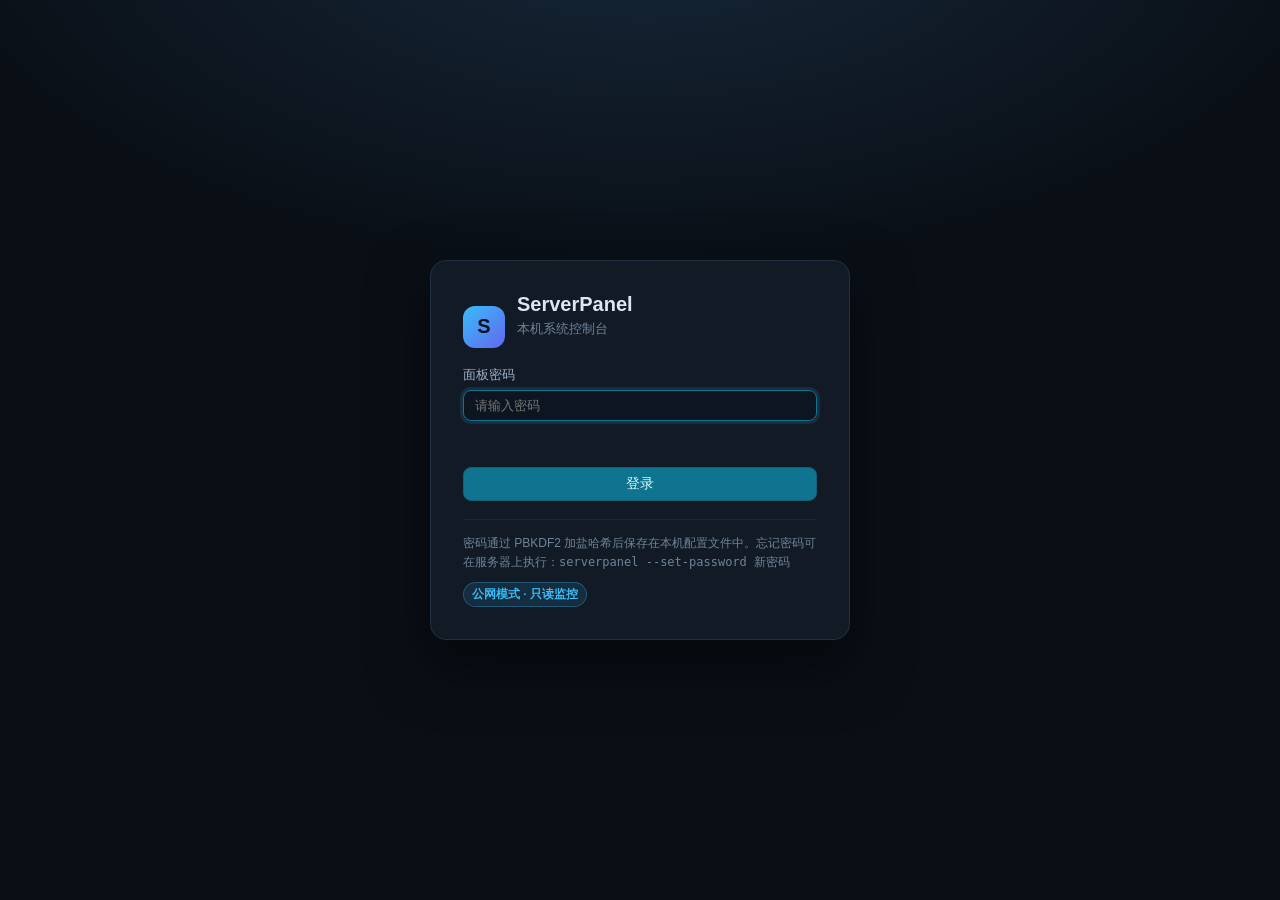
==== static/index.html @ 3f1722f3 "初始提交：Ubuntu 本地部署的服务器面板（公网 / 内网双模式） - 公网模式只读监控，内网模式经服务器端命令激活后解锁全部控制能力 - 网页终端（PTY + WebSocket）、文件管理、进程" ====
<!DOCTYPE html>
<html lang="zh-CN">
<head>
<meta charset="utf-8">
<meta name="viewport" content="width=device-width, initial-scale=1, viewport-fit=cover">
<meta name="color-scheme" content="dark">
<title>ServerPanel · 系统控制台</title>
<link rel="icon" href="/static/favicon.svg" type="image/svg+xml">
<link rel="stylesheet" href="/static/vendor/xterm.css">
<link rel="stylesheet" href="/static/style.css">
</head>
<body>

<!-- 登录 / 首次设置密码 -->
<div id="login-screen" class="login-screen hidden">
  <div class="login-card">
    <div class="login-logo">
      <div class="mark">S</div>
      <div>
        <h1>ServerPanel</h1>
        <div class="sub" id="login-host">本机系统控制台</div>
      </div>
    </div>
    <form id="login-form">
      <label class="field">
        <span id="login-label">面板密码</span>
        <input class="input" type="password" id="login-password" autocomplete="current-password"
               placeholder="请输入密码" required>
      </label>
      <label class="field hidden" id="confirm-field">
        <span>确认密码</span>
        <input class="input" type="password" id="login-confirm" autocomplete="new-password"
               placeholder="请再次输入密码">
      </label>
      <div class="login-error" id="login-error"></div>
      <button class="btn primary" type="submit" id="login-submit">登录</button>
    </form>
    <div class="login-hint" id="login-hint">
      密码通过 PBKDF2 加盐哈希后保存在本机配置文件中，
      登录后可获得该主机的完整控制权限。
    </div>
  </div>
</div>

<!-- 主界面 -->
<div class="app hidden" id="app">
  <aside class="sidebar">
    <div class="brand">
      <div class="mark">S</div>
      <div>
        <div class="name">ServerPanel</div>
        <div class="host" id="brand-host">-</div>
      </div>
    </div>
    <nav class="nav" id="nav"></nav>
    <div class="sidebar-footer">
      <div><span class="live-dot"></span><span id="footer-mode">已连接</span></div>
      <div style="margin-top:6px" id="footer-uptime">-</div>
    </div>
  </aside>

  <main class="main">
    <header class="topbar">
      <h1 id="page-title">概览</h1>
      <button class="badge mode-badge" id="mode-badge" title="点击查看模式说明">公网模式</button>
      <div class="row" id="topbar-stats"></div>
      <div class="spacer"></div>
      <button class="btn sm ghost" id="btn-refresh" title="立即刷新当前页面">刷新</button>
      <button class="btn sm ghost" id="btn-logout">退出登录</button>
    </header>
    <div class="tabbar" id="tabbar"></div>
    <div class="mode-banner" id="mode-banner"></div>
    <section class="view" id="view"></section>
  </main>
</div>

<div id="modal-root"></div>
<div id="toast-wrap"></div>

<script src="/static/vendor/xterm.js"></script>
<script src="/static/vendor/addon-fit.js"></script>
<script src="/static/app.js"></script>
</body>
</html>
---- static/vendor/xterm.css ----
/**
 * Copyright (c) 2014 The xterm.js authors. All rights reserved.
 * Copyright (c) 2012-2013, Christopher Jeffrey (MIT License)
 * https://github.com/chjj/term.js
 * @license MIT
 *
 * Permission is hereby granted, free of charge, to any person obtaining a copy
 * of this software and associated documentation files (the "Software"), to deal
 * in the Software without restriction, including without limitation the rights
 * to use, copy, modify, merge, publish, distribute, sublicense, and/or sell
 * copies of the Software, and to permit persons to whom the Software is
 * furnished to do so, subject to the following conditions:
 *
 * The above copyright notice and this permission notice shall be included in
 * all copies or substantial portions of the Software.
 *
 * THE SOFTWARE IS PROVIDED "AS IS", WITHOUT WARRANTY OF ANY KIND, EXPRESS OR
 * IMPLIED, INCLUDING BUT NOT LIMITED TO THE WARRANTIES OF MERCHANTABILITY,
 * FITNESS FOR A PARTICULAR PURPOSE AND NONINFRINGEMENT. IN NO EVENT SHALL THE
 * AUTHORS OR COPYRIGHT HOLDERS BE LIABLE FOR ANY CLAIM, DAMAGES OR OTHER
 * LIABILITY, WHETHER IN AN ACTION OF CONTRACT, TORT OR OTHERWISE, ARISING FROM,
 * OUT OF OR IN CONNECTION WITH THE SOFTWARE OR THE USE OR OTHER DEALINGS IN
 * THE SOFTWARE.
 *
 * Originally forked from (with the author's permission):
 *   Fabrice Bellard's javascript vt100 for jslinux:
 *   http://bellard.org/jslinux/
 *   Copyright (c) 2011 Fabrice Bellard
 *   The original design remains. The terminal itself
 *   has been extended to include xterm CSI codes, among
 *   other features.
 */

/**
 *  Default styles for xterm.js
 */

.xterm {
    cursor: text;
    position: relative;
    user-select: none;
    -ms-user-select: none;
    -webkit-user-select: none;
}

.xterm.focus,
.xterm:focus {
    outline: none;
}

.xterm .xterm-helpers {
    position: absolute;
    top: 0;
    /**
     * The z-index of the helpers must be higher than the canvases in order for
     * IMEs to appear on top.
     */
    z-index: 5;
}

.xterm .xterm-helper-textarea {
    padding: 0;
    border: 0;
    margin: 0;
    /* Move textarea out of the screen to the far left, so that the cursor is not visible */
    position: absolute;
    opacity: 0;
    left: -9999em;
    top: 0;
    width: 0;
    height: 0;
    z-index: -5;
    /** Prevent wrapping so the IME appears against the textarea at the correct position */
    white-space: nowrap;
    overflow: hidden;
    resize: none;
}

.xterm .composition-view {
    /* TODO: Composition position got messed up somewhere */
    background: #000;
    color: #FFF;
    display: none;
    position: absolute;
    white-space: nowrap;
    z-index: 1;
}

.xterm .composition-view.active {
    display: block;
}

.xterm .xterm-viewport {
    /* On OS X this is required in order for the scroll bar to appear fully opaque */
    background-color: #000;
    overflow-y: scroll;
    cursor: default;
    position: absolute;
    right: 0;
    left: 0;
    top: 0;
    bottom: 0;
}

.xterm .xterm-screen {
    position: relative;
}

.xterm .xterm-screen canvas {
    position: absolute;
    left: 0;
    top: 0;
}

.xterm .xterm-scroll-area {
    visibility: hidden;
}

.xterm-char-measure-element {
    display: inline-block;
    visibility: hidden;
    position: absolute;
    top: 0;
    left: -9999em;
    line-height: normal;
}

.xterm.enable-mouse-events {
    /* When mouse events are enabled (eg. tmux), revert to the standard pointer cursor */
    cursor: default;
}

.xterm.xterm-cursor-pointer,
.xterm .xterm-cursor-pointer {
    cursor: pointer;
}

.xterm.column-select.focus {
    /* Column selection mode */
    cursor: crosshair;
}

.xterm .xterm-accessibility:not(.debug),
.xterm .xterm-message {
    position: absolute;
    left: 0;
    top: 0;
    bottom: 0;
    right: 0;
    z-index: 10;
    color: transparent;
    pointer-events: none;
}

.xterm .xterm-accessibility-tree:not(.debug) *::selection {
  color: transparent;
}

.xterm .xterm-accessibility-tree {
  user-select: text;
  white-space: pre;
}

.xterm .live-region {
    position: absolute;
    left: -9999px;
    width: 1px;
    height: 1px;
    overflow: hidden;
}

.xterm-dim {
    /* Dim should not apply to background, so the opacity of the foreground color is applied
     * explicitly in the generated class and reset to 1 here */
    opacity: 1 !important;
}

.xterm-underline-1 { text-decoration: underline; }
.xterm-underline-2 { text-decoration: double underline; }
.xterm-underline-3 { text-decoration: wavy underline; }
.xterm-underline-4 { text-decoration: dotted underline; }
.xterm-underline-5 { text-decoration: dashed underline; }

.xterm-overline {
    text-decoration: overline;
}

.xterm-overline.xterm-underline-1 { text-decoration: overline underline; }
.xterm-overline.xterm-underline-2 { text-decoration: overline double underline; }
.xterm-overline.xterm-underline-3 { text-decoration: overline wavy underline; }
.xterm-overline.xterm-underline-4 { text-decoration: overline dotted underline; }
.xterm-overline.xterm-underline-5 { text-decoration: overline dashed underline; }

.xterm-strikethrough {
    text-decoration: line-through;
}

.xterm-screen .xterm-decoration-container .xterm-decoration {
	z-index: 6;
	position: absolute;
}

.xterm-screen .xterm-decoration-container .xterm-decoration.xterm-decoration-top-layer {
	z-index: 7;
}

.xterm-decoration-overview-ruler {
    z-index: 8;
    position: absolute;
    top: 0;
    right: 0;
    pointer-events: none;
}

.xterm-decoration-top {
    z-index: 2;
    position: relative;
}
---- static/style.css ----
:root {
  --bg: #0a0f16;
  --panel: #111a25;
  --panel-2: #16212e;
  --panel-3: #1c2938;
  --border: #22303f;
  --border-soft: #1a2634;
  --text: #dce7f3;
  --text-dim: #9db0c5;
  --muted: #6f8499;
  --accent: #38bdf8;
  --accent-dim: #0e7490;
  --ok: #34d399;
  --warn: #fbbf24;
  --danger: #f87171;
  --purple: #a78bfa;
  --radius: 10px;
  --mono: ui-monospace, "SFMono-Regular", "JetBrains Mono", Menlo, Consolas, monospace;
  --sans: -apple-system, BlinkMacSystemFont, "Segoe UI", "Noto Sans CJK SC",
    "Microsoft YaHei", Roboto, sans-serif;
}

* { box-sizing: border-box; }

html, body {
  margin: 0;
  height: 100%;
  background: var(--bg);
  color: var(--text);
  font-family: var(--sans);
  font-size: 14px;
  -webkit-font-smoothing: antialiased;
}

button, input, select, textarea { font-family: inherit; font-size: inherit; color: inherit; }
.hidden { display: none !important; }
a { color: var(--accent); }

::-webkit-scrollbar { width: 10px; height: 10px; }
::-webkit-scrollbar-track { background: transparent; }
::-webkit-scrollbar-thumb { background: #26374a; border-radius: 6px; border: 2px solid var(--bg); }
::-webkit-scrollbar-thumb:hover { background: #33485e; }

/* ---------- 通用控件 ---------- */
.btn {
  background: var(--panel-3);
  border: 1px solid var(--border);
  color: var(--text);
  padding: 7px 13px;
  border-radius: 8px;
  cursor: pointer;
  transition: background .15s, border-color .15s, opacity .15s;
  white-space: nowrap;
}
.btn:hover:not(:disabled) { background: #24374a; border-color: #2f4459; }
.btn:disabled { opacity: .45; cursor: not-allowed; }
.btn.primary { background: var(--accent-dim); border-color: #155e75; color: #e0f7ff; }
.btn.primary:hover:not(:disabled) { background: #0891b2; }
.btn.danger { background: #7f1d1d; border-color: #991b1b; color: #fee2e2; }
.btn.danger:hover:not(:disabled) { background: #991b1b; }
.btn.ok { background: #065f46; border-color: #047857; color: #d1fae5; }
.btn.ok:hover:not(:disabled) { background: #047857; }
.btn.ghost { background: transparent; }
.btn.ghost:hover:not(:disabled) { background: var(--panel-3); }
.btn.sm { padding: 4px 9px; font-size: 12px; border-radius: 6px; }
.btn.icon { padding: 5px 8px; font-family: var(--mono); }

.input, select.input, textarea.input {
  background: #0d1520;
  border: 1px solid var(--border);
  border-radius: 8px;
  padding: 7px 11px;
  color: var(--text);
  outline: none;
  transition: border-color .15s, box-shadow .15s;
  max-width: 100%;
}
.input:focus { border-color: var(--accent-dim); box-shadow: 0 0 0 3px rgba(56, 189, 248, .12); }
textarea.input { font-family: var(--mono); line-height: 1.55; resize: vertical; }
label.field { display: flex; flex-direction: column; gap: 6px; font-size: 13px; color: var(--text-dim); }

.badge {
  display: inline-block; padding: 2px 8px; border-radius: 20px;
  font-size: 11.5px; background: var(--panel-3); color: var(--text-dim);
  border: 1px solid var(--border-soft); white-space: nowrap;
}
.badge.ok { background: rgba(52, 211, 153, .12); color: var(--ok); border-color: rgba(52, 211, 153, .3); }
.badge.warn { background: rgba(251, 191, 36, .12); color: var(--warn); border-color: rgba(251, 191, 36, .3); }
.badge.danger { background: rgba(248, 113, 113, .12); color: var(--danger); border-color: rgba(248, 113, 113, .3); }
.badge.info { background: rgba(56, 189, 248, .12); color: var(--accent); border-color: rgba(56, 189, 248, .3); }

.mono { font-family: var(--mono); }
.dim { color: var(--muted); }
.spacer { flex: 1; }
.row { display: flex; gap: 10px; align-items: center; flex-wrap: wrap; }

/* ---------- 登录 ---------- */
.login-screen {
  position: fixed; inset: 0; z-index: 100;
  display: flex; align-items: center; justify-content: center;
  background: radial-gradient(1200px 600px at 50% -10%, #16283a 0%, var(--bg) 60%);
  padding: 20px;
}
.login-card {
  width: min(420px, 100%);
  background: var(--panel);
  border: 1px solid var(--border);
  border-radius: 16px;
  padding: 32px;
  box-shadow: 0 24px 60px rgba(0, 0, 0, .5);
}
.login-logo { display: flex; align-items: center; gap: 12px; margin-bottom: 6px; }
.login-logo .mark {
  width: 42px; height: 42px; border-radius: 12px; display: grid; place-items: center;
  background: linear-gradient(135deg, var(--accent), #6366f1); color: #04121b;
  font-weight: 800; font-size: 20px;
}
.login-card h1 { font-size: 20px; margin: 0; }
.login-card .sub { color: var(--muted); font-size: 13px; margin: 4px 0 22px; }
.login-card form { display: flex; flex-direction: column; gap: 14px; }
.login-error {
  color: var(--danger); font-size: 13px; min-height: 18px;
}
.login-hint { color: var(--muted); font-size: 12px; line-height: 1.6; margin-top: 18px;
  border-top: 1px solid var(--border-soft); padding-top: 14px; }

/* ---------- 主框架 ---------- */
.app { display: flex; height: 100vh; overflow: hidden; }

.sidebar {
  width: 216px; flex: 0 0 216px;
  background: var(--panel);
  border-right: 1px solid var(--border);
  display: flex; flex-direction: column;
  overflow-y: auto;
}
.brand { display: flex; align-items: center; gap: 10px; padding: 16px 16px 14px; }
.brand .mark {
  width: 32px; height: 32px; border-radius: 9px; display: grid; place-items: center;
  background: linear-gradient(135deg, var(--accent), #6366f1); color: #04121b;
  font-weight: 800; font-size: 15px; flex: 0 0 32px;
}
.brand .name { font-weight: 650; letter-spacing: .2px; }
.brand .host { font-size: 11px; color: var(--muted); font-family: var(--mono); }

.nav { padding: 6px 8px; display: flex; flex-direction: column; gap: 2px; }
.nav-item {
  display: flex; align-items: center; gap: 10px;
  padding: 9px 11px; border-radius: 8px; cursor: pointer;
  color: var(--text-dim); border: none; background: transparent; text-align: left;
  transition: background .12s, color .12s;
}
.nav-item:hover { background: var(--panel-2); color: var(--text); }
.nav-item.active { background: var(--panel-3); color: var(--text); box-shadow: inset 2px 0 0 var(--accent); }
.nav-item .ico { width: 17px; text-align: center; opacity: .9; }
.nav-item .tag { margin-left: auto; font-size: 10px; color: var(--muted); }

.sidebar-footer { margin-top: auto; padding: 12px; border-top: 1px solid var(--border-soft); font-size: 11px; color: var(--muted); }
.live-dot { width: 7px; height: 7px; border-radius: 50%; background: var(--ok); display: inline-block; margin-right: 6px; animation: pulse 2s infinite; }
@keyframes pulse { 0%, 100% { opacity: 1; } 50% { opacity: .25; } }

.main { flex: 1; display: flex; flex-direction: column; min-width: 0; }
.topbar {
  display: flex; align-items: center; gap: 14px;
  padding: 12px 20px; border-bottom: 1px solid var(--border);
  background: rgba(17, 26, 37, .85); backdrop-filter: blur(8px);
  position: sticky; top: 0; z-index: 20;
}
.topbar h1 { font-size: 16px; margin: 0; font-weight: 620; }
.topbar .stat { font-size: 12px; color: var(--text-dim); font-family: var(--mono); }
.view { flex: 1; overflow-y: auto; padding: 20px; }
.view.terminal-view { padding: 0; display: flex; flex-direction: column; overflow: hidden; }

/* ---------- 运行模式 ---------- */
.mode-badge { cursor: pointer; font-weight: 600; font-family: inherit; }
.mode-badge.public { background: rgba(56, 189, 248, .12); color: var(--accent); border-color: rgba(56, 189, 248, .3); }
.mode-badge.internal { background: rgba(251, 191, 36, .14); color: var(--warn); border-color: rgba(251, 191, 36, .42); }
.mode-banner {
  display: flex; align-items: center; gap: 10px; flex: 0 0 auto;
  padding: 9px 20px; font-size: 12.5px; line-height: 1.6;
  border-bottom: 1px solid var(--border);
}
.mode-banner.public { background: rgba(56, 189, 248, .07); color: var(--text-dim); box-shadow: inset 3px 0 0 var(--accent); }
.mode-banner.internal { background: rgba(251, 191, 36, .09); color: #f4d78d; box-shadow: inset 3px 0 0 var(--warn); }
.mode-banner .mb-icon { font-size: 15px; }

/* ---------- 多标签 ---------- */
.tabbar {
  display: flex; gap: 4px; align-items: flex-end; flex: 0 0 auto;
  padding: 7px 14px 0; overflow-x: auto;
  background: var(--panel); border-bottom: 1px solid var(--border);
}
.tabbar:empty { display: none; }
.tabbar::-webkit-scrollbar { height: 6px; }
.tab {
  display: flex; align-items: center; gap: 7px; white-space: nowrap; cursor: pointer;
  padding: 7px 9px 7px 11px; font-size: 12.5px; border-radius: 8px 8px 0 0;
  background: var(--panel-2); border: 1px solid var(--border); border-bottom: none;
  color: var(--text-dim); transition: background .12s, color .12s;
}
.tab:hover { background: var(--panel-3); color: var(--text); }
.tab.active { background: var(--bg); color: var(--text); box-shadow: inset 0 2px 0 var(--accent); }
.tab .tab-ico { opacity: .85; }
.tab .tab-label { max-width: 130px; overflow: hidden; text-overflow: ellipsis; }
.tab .tab-close {
  width: 16px; height: 16px; border-radius: 4px; display: grid; place-items: center;
  font-size: 14px; line-height: 1; color: var(--muted);
}
.tab .tab-close:hover { background: rgba(248, 113, 113, .2); color: var(--danger); }

/* ---------- 卡片与网格 ---------- */
.grid { display: grid; gap: 14px; }
.grid.c2 { grid-template-columns: repeat(auto-fit, minmax(320px, 1fr)); }
.grid.c3 { grid-template-columns: repeat(auto-fit, minmax(240px, 1fr)); }
.grid.c4 { grid-template-columns: repeat(auto-fit, minmax(196px, 1fr)); }

.card {
  background: var(--panel);
  border: 1px solid var(--border);
  border-radius: var(--radius);
  padding: 16px;
}
.card > h2 {
  font-size: 13px; margin: 0 0 14px; font-weight: 620;
  color: var(--text-dim); text-transform: uppercase; letter-spacing: .6px;
  display: flex; align-items: center; gap: 8px;
}
.card > h2 .spacer { flex: 1; }
.card.flush { padding: 0; overflow: hidden; }

.metric-value { font-size: 27px; font-weight: 620; font-family: var(--mono); letter-spacing: -.5px; }
.metric-label { font-size: 12px; color: var(--muted); margin-bottom: 6px; }
.metric-sub { font-size: 11.5px; color: var(--text-dim); font-family: var(--mono); margin-top: 6px; }

.bar { height: 6px; border-radius: 4px; background: var(--panel-3); overflow: hidden; margin-top: 10px; }
.bar > span { display: block; height: 100%; background: var(--accent); transition: width .5s; }
.bar.ok > span { background: var(--ok); }
.bar.warn > span { background: var(--warn); }
.bar.danger > span { background: var(--danger); }

.kv { display: grid; grid-template-columns: 132px 1fr; gap: 8px 14px; font-size: 13px; }
.kv dt { color: var(--muted); }
.kv dd { margin: 0; font-family: var(--mono); word-break: break-all; }

/* ---------- 表格 ---------- */
.table-wrap { overflow-x: auto; }
table.data { width: 100%; border-collapse: collapse; font-size: 13px; }
table.data th {
  text-align: left; padding: 9px 12px; color: var(--muted); font-weight: 550;
  border-bottom: 1px solid var(--border); background: var(--panel-2);
  position: sticky; top: 0; z-index: 1; white-space: nowrap; font-size: 12px;
}
table.data td { padding: 7px 12px; border-bottom: 1px solid var(--border-soft); vertical-align: middle; }
table.data tbody tr:hover { background: rgba(56, 189, 248, .05); }
table.data td.num { font-family: var(--mono); text-align: right; white-space: nowrap; }
table.data td.actions { text-align: right; white-space: nowrap; }
table.data td.actions .btn { margin-left: 4px; }
table.data th.sortable { cursor: pointer; user-select: none; }
table.data th.sortable:hover { color: var(--text); }
.cell-main { font-family: var(--mono); }
.cell-sub { font-size: 11px; color: var(--muted); font-family: var(--mono); }

.empty { padding: 34px; text-align: center; color: var(--muted); font-size: 13px; }
.toolbar { display: flex; gap: 8px; align-items: center; flex-wrap: wrap; margin-bottom: 14px; }

/* ---------- 日志 / 代码输出 ---------- */
.log-output {
  background: #070c12; border: 1px solid var(--border); border-radius: 8px;
  padding: 12px 14px; font-family: var(--mono); font-size: 12.3px; line-height: 1.6;
  overflow: auto; white-space: pre-wrap; word-break: break-word;
  max-height: calc(100vh - 260px); min-height: 240px; color: #b9cde0;
}
.log-line.err { color: var(--danger); }
.log-line.warn { color: var(--warn); }

/* ---------- 终端 ---------- */
.terminal-bar {
  display: flex; align-items: center; gap: 10px; padding: 9px 14px;
  border-bottom: 1px solid var(--border); background: var(--panel); font-size: 12px;
  color: var(--text-dim);
}
.terminal-host { flex: 1; min-height: 0; background: #05080c; padding: 8px 6px 0 10px; }
.terminal-host .xterm { height: 100%; }
.xterm-viewport { background: #05080c !important; }

/* ---------- 文件管理器 ---------- */
.crumbs { display: flex; align-items: center; gap: 4px; flex-wrap: wrap; font-family: var(--mono); font-size: 12.5px; }
.crumbs button { background: none; border: none; color: var(--accent); cursor: pointer; padding: 2px 4px; border-radius: 4px; }
.crumbs button:hover { background: var(--panel-3); }
.crumbs .sep { color: var(--muted); }
.file-icon { width: 18px; display: inline-block; text-align: center; }

/* ---------- 应用与端口 ---------- */
.port-list { display: flex; flex-wrap: wrap; gap: 6px; }
.port-chip {
  display: inline-flex; align-items: center; gap: 6px;
  padding: 4px 9px; border-radius: 7px; font-size: 11.5px;
  font-family: var(--mono); text-decoration: none; white-space: nowrap;
  background: var(--panel-3); border: 1px solid var(--border); color: var(--text-dim);
}
.port-chip .pc-proto {
  font-size: 10px; padding: 1px 5px; border-radius: 4px;
  background: rgba(148, 163, 184, .16); color: var(--text-dim);
}
.port-chip .pc-go { opacity: .7; }
.port-chip.web { border-color: rgba(56, 189, 248, .35); color: var(--accent); }
.port-chip.web .pc-proto { background: rgba(56, 189, 248, .16); color: var(--accent); }
.port-chip.web:hover { background: rgba(56, 189, 248, .12); border-color: var(--accent); }
.port-chip.raw .pc-proto { background: rgba(167, 139, 250, .16); color: var(--purple); }
.port-chip.local { border-style: dashed; }
.port-chip.local .pc-proto { background: rgba(251, 191, 36, .16); color: var(--warn); }

/* ---------- Agent 接入 ---------- */
.token-box {
  margin-top: 12px; padding: 11px 13px; border-radius: 8px; min-height: 42px;
  background: #070c12; border: 1px solid var(--border);
  font-family: var(--mono); font-size: 12.5px; word-break: break-all; color: #b9cde0;
}
.snippet-list { display: flex; flex-direction: column; gap: 12px; }
.snippet { border: 1px solid var(--border); border-radius: 9px; overflow: hidden; background: var(--panel-2); }
.snippet-head {
  display: flex; align-items: center; gap: 10px; padding: 7px 11px;
  font-size: 12px; color: var(--text-dim); border-bottom: 1px solid var(--border-soft);
}
.snippet-head .btn { margin-left: auto; }
.snippet-body {
  margin: 0; padding: 12px 14px; background: #070c12; overflow: auto; white-space: pre;
  font-family: var(--mono); font-size: 12.2px; line-height: 1.6; color: #b9cde0;
}

/* ---------- 模态框 ---------- */
.modal {
  position: fixed; inset: 0; z-index: 90;
  display: flex; align-items: center; justify-content: center;
  background: rgba(3, 7, 12, .72); padding: 20px;
}
.modal-box {
  background: var(--panel); border: 1px solid var(--border); border-radius: 14px;
  width: min(760px, 100%); max-height: 88vh; display: flex; flex-direction: column;
  overflow: hidden;
  box-shadow: 0 24px 60px rgba(0, 0, 0, .6);
}
.modal-box.narrow { width: min(460px, 100%); }
.modal-box.wide { width: min(1000px, 100%); }
.modal-head { display: flex; align-items: center; gap: 12px; padding: 15px 18px; border-bottom: 1px solid var(--border); flex: 0 0 auto; }
.modal-head h3 { margin: 0; font-size: 15px; font-weight: 600; overflow: hidden; text-overflow: ellipsis; white-space: nowrap; }
.modal-body { padding: 18px; overflow: auto; display: flex; flex-direction: column; gap: 14px; min-width: 0; }
.modal-foot { padding: 13px 18px; border-top: 1px solid var(--border); display: flex; gap: 10px; justify-content: flex-end; flex: 0 0 auto; }

/* ---------- Toast ---------- */
#toast-wrap { position: fixed; right: 18px; bottom: 18px; z-index: 200; display: flex; flex-direction: column; gap: 9px; max-width: 380px; }
.toast {
  background: var(--panel-2); border: 1px solid var(--border); border-left: 3px solid var(--accent);
  border-radius: 8px; padding: 11px 14px; font-size: 13px; box-shadow: 0 10px 30px rgba(0, 0, 0, .45);
  animation: slideIn .2s ease-out;
}
.toast.ok { border-left-color: var(--ok); }
.toast.err { border-left-color: var(--danger); }
.toast.warn { border-left-color: var(--warn); }
@keyframes slideIn { from { transform: translateX(20px); opacity: 0; } to { transform: none; opacity: 1; } }

/* ---------- 工具类 ---------- */
.bars { display: flex; flex-direction: column; gap: 5px; }
.core-row { display: grid; grid-template-columns: 46px 1fr 46px; gap: 9px; align-items: center; font-size: 11.5px; font-family: var(--mono); color: var(--text-dim); }
.core-row .bar { margin: 0; }
.spark { width: 100%; height: 46px; display: block; }
.temp-chip { font-family: var(--mono); font-size: 12px; }

@media (max-width: 820px) {
  .sidebar { width: 60px; flex: 0 0 60px; }
  .brand .name, .brand .host, .nav-item span:not(.ico), .sidebar-footer { display: none; }
  .nav-item { justify-content: center; padding: 10px 0; }
  .view { padding: 14px; }
  .kv { grid-template-columns: 1fr; gap: 2px 0; }
  .kv dd { margin-bottom: 8px; }
  .topbar { padding: 10px 12px; gap: 8px; }
  .topbar h1 { font-size: 15px; }
  .mode-banner { padding: 8px 12px; font-size: 11.5px; }
  .mode-banner .mb-icon { display: none; }
  .tabbar { padding: 6px 8px 0; }
  .tab .tab-label { max-width: 84px; }
}
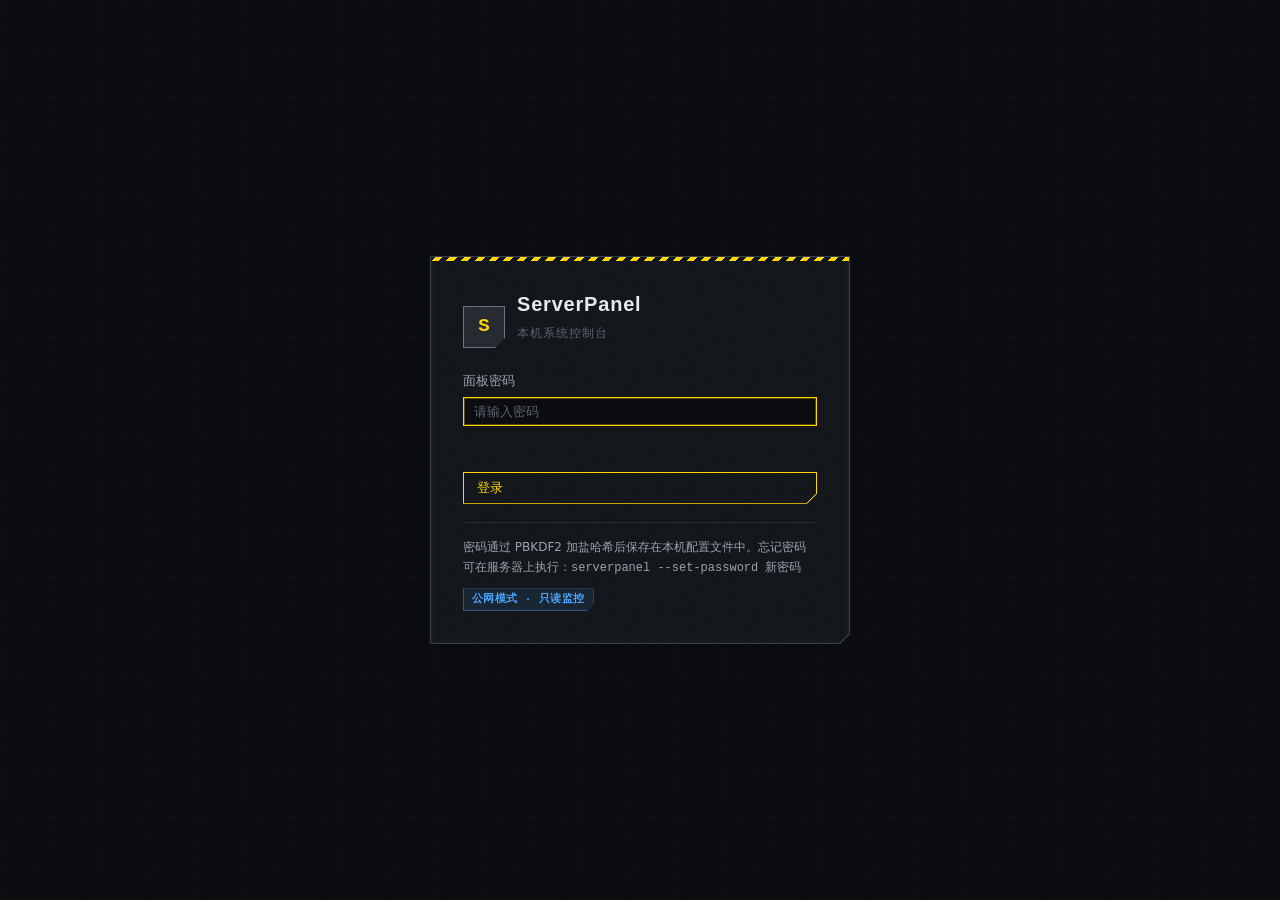
==== commit 3a20fae2: "feat: 合入外包平台化（1.6.0 + 2.0.0 + 2.0.1），版本号归一为 2.0 一次性把外包方在 1.5.0 之上继续开发的三条线并回主干： 1.6.0 安全巡检 / 通知出口 / 文" ====
--- a/static/index.html
+++ b/static/index.html
@@ -4,8 +4,10 @@
 <meta charset="utf-8">
 <meta name="viewport" content="width=device-width, initial-scale=1, viewport-fit=cover">
 <meta name="color-scheme" content="dark">
+<meta name="theme-color" content="#12151a">
 <title>ServerPanel · 系统控制台</title>
 <link rel="icon" href="/static/favicon.svg" type="image/svg+xml">
+<link rel="manifest" href="/static/manifest.webmanifest">
 <link rel="stylesheet" href="/static/vendor/xterm.css">
 <link rel="stylesheet" href="/static/style.css">
 </head>
@@ -22,6 +24,11 @@
       </div>
     </div>
     <form id="login-form">
+      <label class="field hidden" id="username-field">
+        <span data-i18n="login.username">用户名（留空 = 内置 admin）</span>
+        <input class="input" type="text" id="login-username" autocomplete="username"
+               placeholder="admin">
+      </label>
       <label class="field">
         <span id="login-label">面板密码</span>
         <input class="input" type="password" id="login-password" autocomplete="current-password"
@@ -32,12 +39,21 @@
         <input class="input" type="password" id="login-confirm" autocomplete="new-password"
                placeholder="请再次输入密码">
       </label>
+      <label class="field hidden" id="totp-field">
+        <span data-i18n="login.totp">二次验证码</span>
+        <input class="input" type="text" id="login-totp" inputmode="numeric"
+               autocomplete="one-time-code" placeholder="6 位动态码，或恢复码" maxlength="24">
+      </label>
       <div class="login-error" id="login-error"></div>
-      <button class="btn primary" type="submit" id="login-submit">登录</button>
+      <button class="btn primary" type="submit" id="login-submit" data-i18n="btn.login">登录</button>
     </form>
     <div class="login-hint" id="login-hint">
       密码通过 PBKDF2 加盐哈希后保存在本机配置文件中，
       登录后可获得该主机的完整控制权限。
+    </div>
+    <div class="login-hint hidden" id="totp-hint">
+      已启用二次认证（TOTP）：请输入 authenticator App 中的 6 位动态码；
+      遗失设备时可使用一次性恢复码登录。
     </div>
   </div>
 </div>
@@ -65,8 +81,11 @@
       <button class="badge mode-badge" id="mode-badge" title="点击查看模式说明">公网模式</button>
       <div class="row" id="topbar-stats"></div>
       <div class="spacer"></div>
-      <button class="btn sm ghost" id="btn-refresh" title="立即刷新当前页面">刷新</button>
-      <button class="btn sm ghost" id="btn-logout">退出登录</button>
+      <span class="badge hidden" id="user-badge" title="当前登录账号"></span>
+      <button class="btn sm ghost" id="btn-palette" title="命令面板（Ctrl / ⌘ + K）">⌘K</button>
+      <button class="btn sm ghost" id="btn-refresh" data-i18n="btn.refresh"
+              title="立即刷新当前页面">刷新</button>
+      <button class="btn sm ghost" id="btn-logout" data-i18n="btn.logout">退出登录</button>
     </header>
     <div class="tabbar" id="tabbar"></div>
     <div class="mode-banner" id="mode-banner"></div>
--- a/static/style.css
+++ b/static/style.css
@@ -1,212 +1,455 @@
+/* ============================================================================
+   ServerPanel · 工业战术风（简约 / 未来感）
+   配比：工业 25 / 战术 35 / 终端 30 / 二游 10 —— 装饰密度下调，信息密度上调。
+   契约：_ui-verify/DESIGN-CONTRACT.md 为唯一事实来源。
+   零外部资源：全部纹理为纯 CSS / 内联 SVG data-URI。
+   ========================================================================== */
+
 :root {
-  --bg: #0a0f16;
-  --panel: #111a25;
-  --panel-2: #16212e;
-  --panel-3: #1c2938;
-  --border: #22303f;
-  --border-soft: #1a2634;
-  --text: #dce7f3;
-  --text-dim: #9db0c5;
-  --muted: #6f8499;
-  --accent: #38bdf8;
-  --accent-dim: #0e7490;
-  --ok: #34d399;
-  --warn: #fbbf24;
-  --danger: #f87171;
-  --purple: #a78bfa;
-  --radius: 10px;
-  --mono: ui-monospace, "SFMono-Regular", "JetBrains Mono", Menlo, Consolas, monospace;
-  --sans: -apple-system, BlinkMacSystemFont, "Segoe UI", "Noto Sans CJK SC",
-    "Microsoft YaHei", Roboto, sans-serif;
+  /* ---- 契约 §1 基底（碳黑，非蓝黑）---- */
+  --bg-0: #0b0d10;
+  --bg-1: #14171b;
+  --bg-2: #1d2126;
+  --bg-3: #262b31;
+  --line-1: #394049;
+  --line-2: #6b7480;
+  --tx-0: #e9ebee;
+  --tx-1: #9aa2ad;
+  --tx-2: #5c646e;
+
+  /* ---- 点缀色：全站交互只用 --acc-hi；其余仅作状态语义 ---- */
+  --acc-hi: #ffd802;
+  --acc-acid: #b8e619;
+  --acc-danger: #ff4d4d;
+  --acc-cold: #4aa3ff;
+  --acc-plasma: #b26bff;
+  --acc-warn: #ffab2e;
+
+  /* ---- 旧变量别名：app.js 内联样式依赖，禁止删除 / 改名 ---- */
+  --bg: var(--bg-0);
+  --panel: var(--bg-1);
+  --panel-2: var(--bg-2);
+  --panel-3: var(--bg-3);
+  --border: var(--line-1);
+  --border-soft: #262c33;
+  --text: var(--tx-0);
+  --text-dim: var(--tx-1);
+  --muted: #7d858f;
+  --accent: var(--acc-hi);
+  --accent-dim: #8a7203;
+  --ok: var(--acc-acid);
+  --warn: var(--acc-warn);
+  --danger: var(--acc-danger);
+  --purple: var(--acc-plasma);
+  --radius: 0px;
+
+  /* ---- 字体：全部系统栈，零 CDN / 字体文件 ---- */
+  --mono: "JetBrains Mono", "Cascadia Code", Consolas, "SF Mono", "Courier New", monospace;
+  --sans: "PingFang SC", "Microsoft YaHei", "Noto Sans SC", "Segoe UI", system-ui, sans-serif;
+  --disp: "Arial Narrow", "PingFang SC", "Microsoft YaHei", sans-serif;
+
+  /* ---- 内部量（非契约令牌）---- */
+  --ease: cubic-bezier(.2, .8, .2, 1);
+  --term-bg: #08090b;
+  --term-tx: #c8d2dc;
+  --hairline: rgba(255, 255, 255, .02);
+  --grid-line: rgba(57, 64, 73, .04);
 }
 
 * { box-sizing: border-box; }
 
-html, body {
-  margin: 0;
-  height: 100%;
-  background: var(--bg);
-  color: var(--text);
+html, body { margin: 0; height: 100%; }
+
+/* 静态纹理：48px 极淡网格（≤4%）+ 4% 噪点覆盖层（契约 §2 纹理） */
+body {
+  background-color: var(--bg-0);
+  background-image:
+    linear-gradient(var(--grid-line) 1px, transparent 1px),
+    linear-gradient(90deg, var(--grid-line) 1px, transparent 1px);
+  background-size: 48px 48px;
+  color: var(--tx-0);
   font-family: var(--sans);
   font-size: 14px;
+  line-height: 1.55;
   -webkit-font-smoothing: antialiased;
 }
+
+body::after {
+  content: "";
+  position: fixed;
+  inset: 0;
+  z-index: 9999;
+  pointer-events: none;
+  opacity: .04;
+  background-image: url("data:image/svg+xml,%3Csvg xmlns='http://www.w3.org/2000/svg' width='120' height='120'%3E%3Cfilter id='n'%3E%3CfeTurbulence baseFrequency='0.8'/%3E%3C/filter%3E%3Crect width='120' height='120' filter='url(%23n)'/%3E%3C/svg%3E");
+}
+
+::selection { background: rgba(255, 216, 2, .26); color: var(--tx-0); }
+
+::-webkit-scrollbar { width: 10px; height: 10px; }
+::-webkit-scrollbar-track { background: var(--bg-0); }
+::-webkit-scrollbar-thumb { background: #2c3238; border: 2px solid var(--bg-0); }
+::-webkit-scrollbar-thumb:hover { background: var(--line-1); }
+::-webkit-scrollbar-corner { background: var(--bg-0); }
 
 button, input, select, textarea { font-family: inherit; font-size: inherit; color: inherit; }
 .hidden { display: none !important; }
-a { color: var(--accent); }
-
-::-webkit-scrollbar { width: 10px; height: 10px; }
-::-webkit-scrollbar-track { background: transparent; }
-::-webkit-scrollbar-thumb { background: #26374a; border-radius: 6px; border: 2px solid var(--bg); }
-::-webkit-scrollbar-thumb:hover { background: #33485e; }
+a { color: var(--acc-hi); text-decoration: none; }
+a:not(.btn):hover { text-decoration: underline; }
+
+/* 焦点：键盘可见的 2px 黄描边（契约 §3） */
+:focus-visible { outline: 2px solid var(--acc-hi); outline-offset: 1px; }
 
 /* ---------- 通用控件 ---------- */
 .btn {
-  background: var(--panel-3);
-  border: 1px solid var(--border);
-  color: var(--text);
+  position: relative;
+  overflow: hidden;
+  display: inline-flex;
+  align-items: center;
+  gap: 6px;
+  background: var(--bg-2);
+  border: 1px solid var(--line-1);
+  color: var(--tx-0);
   padding: 7px 13px;
-  border-radius: 8px;
+  font-size: 13px;
+  line-height: 1.2;
+  white-space: nowrap;
   cursor: pointer;
-  transition: background .15s, border-color .15s, opacity .15s;
+  --edge: var(--line-1);
+  clip-path: polygon(0 0, 100% 0, 100% calc(100% - 10px), calc(100% - 10px) 100%, 0 100%);
+  transition: background .18s var(--ease), border-color .18s var(--ease), color .18s var(--ease);
+}
+/* 切角补线：让外框在右下切角处闭合 */
+.btn::before {
+  content: "";
+  position: absolute;
+  right: -1px;
+  bottom: -1px;
+  width: 10px;
+  height: 10px;
+  pointer-events: none;
+  background: linear-gradient(135deg, transparent 0 45%, var(--edge) 45% 55%, transparent 55%);
+}
+/* hover 扫光：仅 .btn 允许（契约 §3） */
+.btn::after {
+  content: "";
+  position: absolute;
+  top: 0;
+  left: -70%;
+  width: 45%;
+  height: 100%;
+  pointer-events: none;
+  background: linear-gradient(105deg, transparent, rgba(255, 255, 255, .08), transparent);
+  transition: left .22s var(--ease);
+}
+.btn:hover:not(:disabled)::after { left: 130%; }
+.btn:hover:not(:disabled) { background: var(--bg-3); border-color: var(--line-2); }
+.btn:active:not(:disabled) { background: var(--bg-2); }
+.btn:disabled { opacity: .4; cursor: not-allowed; }
+
+.btn.primary { background: transparent; border-color: var(--acc-hi); color: var(--acc-hi); --edge: var(--acc-hi); }
+.btn.primary:hover:not(:disabled) { background: var(--acc-hi); border-color: var(--acc-hi); color: var(--bg-0); }
+
+.btn.danger { background: transparent; border-color: var(--acc-danger); color: var(--acc-danger); --edge: var(--acc-danger); }
+.btn.danger:hover:not(:disabled) { background: var(--acc-danger); border-color: var(--acc-danger); color: #0d0708; }
+
+.btn.ok { background: transparent; border-color: var(--acc-acid); color: var(--acc-acid); --edge: var(--acc-acid); }
+.btn.ok:hover:not(:disabled) { background: var(--acc-acid); border-color: var(--acc-acid); color: #0b0d10; }
+
+.btn.ghost { background: transparent; border-color: var(--border-soft); color: var(--tx-1); }
+.btn.ghost:hover:not(:disabled) { background: var(--bg-2); border-color: var(--line-1); color: var(--tx-0); }
+
+.btn.sm { padding: 4px 9px; font-size: 12px; }
+.btn.icon { padding: 5px 8px; font-family: var(--mono); }
+
+.input, select.input, textarea.input {
+  background: var(--bg-0);
+  border: 1px solid var(--line-1);
+  color: var(--tx-0);
+  padding: 6px 10px;
+  max-width: 100%;
+  box-shadow: inset 0 1px 0 rgba(0, 0, 0, .45);
+  transition: border-color .18s var(--ease), box-shadow .18s var(--ease);
+}
+.input:hover { border-color: var(--line-2); }
+.input:focus {
+  border-color: var(--acc-hi);
+  box-shadow: inset 0 0 0 1px rgba(255, 216, 2, .3);
+  outline: none;
+}
+.input::placeholder { color: var(--tx-2); }
+textarea.input { font-family: var(--mono); line-height: 1.6; resize: vertical; }
+select.input { cursor: pointer; }
+input[type="checkbox"] { accent-color: var(--acc-hi); }
+label.field { display: flex; flex-direction: column; gap: 6px; font-size: 13px; color: var(--tx-1); }
+
+.badge {
+  display: inline-flex;
+  align-items: center;
+  gap: 5px;
+  padding: 2px 8px;
+  font-family: var(--mono);
+  font-size: 11px;
+  line-height: 1.5;
+  letter-spacing: .04em;
+  background: var(--bg-2);
+  border: 1px solid var(--line-1);
+  color: var(--tx-1);
   white-space: nowrap;
-}
-.btn:hover:not(:disabled) { background: #24374a; border-color: #2f4459; }
-.btn:disabled { opacity: .45; cursor: not-allowed; }
-.btn.primary { background: var(--accent-dim); border-color: #155e75; color: #e0f7ff; }
-.btn.primary:hover:not(:disabled) { background: #0891b2; }
-.btn.danger { background: #7f1d1d; border-color: #991b1b; color: #fee2e2; }
-.btn.danger:hover:not(:disabled) { background: #991b1b; }
-.btn.ok { background: #065f46; border-color: #047857; color: #d1fae5; }
-.btn.ok:hover:not(:disabled) { background: #047857; }
-.btn.ghost { background: transparent; }
-.btn.ghost:hover:not(:disabled) { background: var(--panel-3); }
-.btn.sm { padding: 4px 9px; font-size: 12px; border-radius: 6px; }
-.btn.icon { padding: 5px 8px; font-family: var(--mono); }
-
-.input, select.input, textarea.input {
-  background: #0d1520;
-  border: 1px solid var(--border);
-  border-radius: 8px;
-  padding: 7px 11px;
-  color: var(--text);
-  outline: none;
-  transition: border-color .15s, box-shadow .15s;
-  max-width: 100%;
-}
-.input:focus { border-color: var(--accent-dim); box-shadow: 0 0 0 3px rgba(56, 189, 248, .12); }
-textarea.input { font-family: var(--mono); line-height: 1.55; resize: vertical; }
-label.field { display: flex; flex-direction: column; gap: 6px; font-size: 13px; color: var(--text-dim); }
-
-.badge {
-  display: inline-block; padding: 2px 8px; border-radius: 20px;
-  font-size: 11.5px; background: var(--panel-3); color: var(--text-dim);
-  border: 1px solid var(--border-soft); white-space: nowrap;
-}
-.badge.ok { background: rgba(52, 211, 153, .12); color: var(--ok); border-color: rgba(52, 211, 153, .3); }
-.badge.warn { background: rgba(251, 191, 36, .12); color: var(--warn); border-color: rgba(251, 191, 36, .3); }
-.badge.danger { background: rgba(248, 113, 113, .12); color: var(--danger); border-color: rgba(248, 113, 113, .3); }
-.badge.info { background: rgba(56, 189, 248, .12); color: var(--accent); border-color: rgba(56, 189, 248, .3); }
+  clip-path: polygon(0 0, 100% 0, 100% calc(100% - 7px), calc(100% - 7px) 100%, 0 100%);
+}
+.badge.ok { background: rgba(184, 230, 25, .1); color: var(--acc-acid); border-color: rgba(184, 230, 25, .38); }
+.badge.warn { background: rgba(255, 171, 46, .1); color: var(--acc-warn); border-color: rgba(255, 171, 46, .38); }
+.badge.danger { background: rgba(255, 77, 77, .1); color: var(--acc-danger); border-color: rgba(255, 77, 77, .38); }
+.badge.info { background: rgba(74, 163, 255, .1); color: var(--acc-cold); border-color: rgba(74, 163, 255, .38); }
 
 .mono { font-family: var(--mono); }
 .dim { color: var(--muted); }
 .spacer { flex: 1; }
 .row { display: flex; gap: 10px; align-items: center; flex-wrap: wrap; }
+.stat { font-size: 11.5px; color: var(--tx-1); font-family: var(--mono); }
 
 /* ---------- 登录 ---------- */
 .login-screen {
-  position: fixed; inset: 0; z-index: 100;
-  display: flex; align-items: center; justify-content: center;
-  background: radial-gradient(1200px 600px at 50% -10%, #16283a 0%, var(--bg) 60%);
+  position: fixed;
+  inset: 0;
+  z-index: 100;
+  display: flex;
+  align-items: center;
+  justify-content: center;
   padding: 20px;
+  background: transparent;
 }
 .login-card {
+  position: relative;
   width: min(420px, 100%);
-  background: var(--panel);
-  border: 1px solid var(--border);
-  border-radius: 16px;
   padding: 32px;
-  box-shadow: 0 24px 60px rgba(0, 0, 0, .5);
+  background-color: var(--bg-1);
+  /* 顶部 4px 警戒斜纹（契约 §2，全站仅 2 处之一） */
+  background-image: repeating-linear-gradient(-45deg, var(--acc-hi) 0 5px, var(--bg-0) 5px 10px);
+  background-size: 100% 4px;
+  background-repeat: no-repeat;
+  background-position: top left;
+  border: 1px solid var(--line-1);
+  box-shadow: inset 0 0 0 1px var(--hairline), inset 0 0 0 4px rgba(255, 255, 255, .015);
+  clip-path: polygon(0 0, 100% 0, 100% calc(100% - 10px), calc(100% - 10px) 100%, 0 100%);
 }
 .login-logo { display: flex; align-items: center; gap: 12px; margin-bottom: 6px; }
 .login-logo .mark {
-  width: 42px; height: 42px; border-radius: 12px; display: grid; place-items: center;
-  background: linear-gradient(135deg, var(--accent), #6366f1); color: #04121b;
-  font-weight: 800; font-size: 20px;
-}
-.login-card h1 { font-size: 20px; margin: 0; }
-.login-card .sub { color: var(--muted); font-size: 13px; margin: 4px 0 22px; }
+  width: 42px;
+  height: 42px;
+  flex: 0 0 42px;
+  display: grid;
+  place-items: center;
+  background: var(--bg-3);
+  border: 1px solid var(--line-2);
+  color: var(--acc-hi);
+  font-family: var(--mono);
+  font-weight: 700;
+  font-size: 19px;
+  clip-path: polygon(0 0, 100% 0, 100% calc(100% - 10px), calc(100% - 10px) 100%, 0 100%);
+}
+.login-card h1 { font-family: var(--disp); font-size: 20px; letter-spacing: .04em; margin: 0; }
+.login-card .sub {
+  color: var(--tx-2);
+  font-family: var(--mono);
+  font-size: 11.5px;
+  letter-spacing: .08em;
+  margin: 5px 0 22px;
+}
 .login-card form { display: flex; flex-direction: column; gap: 14px; }
-.login-error {
-  color: var(--danger); font-size: 13px; min-height: 18px;
-}
-.login-hint { color: var(--muted); font-size: 12px; line-height: 1.6; margin-top: 18px;
-  border-top: 1px solid var(--border-soft); padding-top: 14px; }
+.login-error { color: var(--acc-danger); font-family: var(--mono); font-size: 12.5px; min-height: 18px; }
+.login-hint {
+  color: var(--tx-1);
+  font-size: 12px;
+  line-height: 1.7;
+  margin-top: 18px;
+  border-top: 1px solid var(--border-soft);
+  padding-top: 14px;
+}
 
 /* ---------- 主框架 ---------- */
-.app { display: flex; height: 100vh; overflow: hidden; }
+/* 100dvh：iOS Safari 的 100vh 含地址栏高度，会把底栏与视图底部顶出可视区
+   （旧浏览器不认识 dvh 会自动沿用上一行） */
+.app { display: flex; height: 100vh; height: 100dvh; overflow: hidden; }
 
 .sidebar {
-  width: 216px; flex: 0 0 216px;
-  background: var(--panel);
-  border-right: 1px solid var(--border);
-  display: flex; flex-direction: column;
+  width: 216px;
+  flex: 0 0 216px;
+  background: var(--bg-1);
+  border-right: 1px solid var(--line-1);
+  display: flex;
+  flex-direction: column;
   overflow-y: auto;
 }
-.brand { display: flex; align-items: center; gap: 10px; padding: 16px 16px 14px; }
+.brand { display: flex; align-items: center; gap: 10px; padding: 14px 14px 12px; border-bottom: 1px solid var(--border-soft); }
 .brand .mark {
-  width: 32px; height: 32px; border-radius: 9px; display: grid; place-items: center;
-  background: linear-gradient(135deg, var(--accent), #6366f1); color: #04121b;
-  font-weight: 800; font-size: 15px; flex: 0 0 32px;
-}
-.brand .name { font-weight: 650; letter-spacing: .2px; }
-.brand .host { font-size: 11px; color: var(--muted); font-family: var(--mono); }
+  width: 30px;
+  height: 30px;
+  flex: 0 0 30px;
+  display: grid;
+  place-items: center;
+  background: var(--bg-3);
+  border: 1px solid var(--line-2);
+  color: var(--acc-hi);
+  font-family: var(--mono);
+  font-weight: 700;
+  font-size: 15px;
+  clip-path: polygon(0 0, 100% 0, 100% calc(100% - 8px), calc(100% - 8px) 100%, 0 100%);
+}
+.brand .name {
+  font-family: var(--disp);
+  font-weight: 700;
+  font-size: 14px;
+  letter-spacing: .1em;
+  text-transform: uppercase;
+}
+.brand .host {
+  font-size: 10.5px;
+  color: var(--tx-2);
+  font-family: var(--mono);
+  letter-spacing: .06em;
+  overflow: hidden;
+  text-overflow: ellipsis;
+  white-space: nowrap;
+}
 
 .nav { padding: 6px 8px; display: flex; flex-direction: column; gap: 2px; }
 .nav-item {
-  display: flex; align-items: center; gap: 10px;
-  padding: 9px 11px; border-radius: 8px; cursor: pointer;
-  color: var(--text-dim); border: none; background: transparent; text-align: left;
-  transition: background .12s, color .12s;
-}
-.nav-item:hover { background: var(--panel-2); color: var(--text); }
-.nav-item.active { background: var(--panel-3); color: var(--text); box-shadow: inset 2px 0 0 var(--accent); }
-.nav-item .ico { width: 17px; text-align: center; opacity: .9; }
-.nav-item .tag { margin-left: auto; font-size: 10px; color: var(--muted); }
-
-.sidebar-footer { margin-top: auto; padding: 12px; border-top: 1px solid var(--border-soft); font-size: 11px; color: var(--muted); }
-.live-dot { width: 7px; height: 7px; border-radius: 50%; background: var(--ok); display: inline-block; margin-right: 6px; animation: pulse 2s infinite; }
-@keyframes pulse { 0%, 100% { opacity: 1; } 50% { opacity: .25; } }
+  display: flex;
+  align-items: center;
+  gap: 10px;
+  padding: 9px 11px;
+  border: none;
+  background: transparent;
+  color: var(--tx-1);
+  font-size: 13px;
+  text-align: left;
+  cursor: pointer;
+  transition: background .18s steps(4), color .18s steps(4);
+}
+.nav-item:hover { background: var(--bg-2); color: var(--tx-0); }
+.nav-item.active { background: var(--bg-2); color: var(--tx-0); box-shadow: inset 3px 0 0 var(--acc-hi); }
+.nav-item .ico { width: 17px; text-align: center; opacity: .95; font-family: var(--mono); }
+.nav-item .tag { margin-left: auto; font-size: 10px; color: var(--tx-2); font-family: var(--mono); }
+
+.sidebar-footer {
+  margin-top: auto;
+  padding: 12px;
+  border-top: 1px solid var(--border-soft);
+  font-size: 11px;
+  color: var(--tx-1);
+  font-family: var(--mono);
+}
+.live-dot {
+  width: 6px;
+  height: 6px;
+  display: inline-block;
+  margin-right: 7px;
+  vertical-align: 1px;
+  background: var(--acc-acid);
+  animation: liveblink 1.8s steps(2, end) infinite;
+}
+@keyframes liveblink { 0%, 49% { opacity: 1; } 50%, 100% { opacity: .2; } }
 
 .main { flex: 1; display: flex; flex-direction: column; min-width: 0; }
 .topbar {
-  display: flex; align-items: center; gap: 14px;
-  padding: 12px 20px; border-bottom: 1px solid var(--border);
-  background: rgba(17, 26, 37, .85); backdrop-filter: blur(8px);
-  position: sticky; top: 0; z-index: 20;
-}
-.topbar h1 { font-size: 16px; margin: 0; font-weight: 620; }
-.topbar .stat { font-size: 12px; color: var(--text-dim); font-family: var(--mono); }
+  display: flex;
+  align-items: center;
+  gap: 14px;
+  padding: 11px 20px;
+  border-bottom: 1px solid var(--line-1);
+  background: var(--bg-1);
+  position: sticky;
+  top: 0;
+  z-index: 20;
+}
+.topbar h1 { font-family: var(--disp); font-size: 16px; font-weight: 700; letter-spacing: .06em; margin: 0; }
+
 .view { flex: 1; overflow-y: auto; padding: 20px; }
+/* 视图槽位：纯隔离容器，不生成盒子，布局与直接写在 .view 里完全一致。
+   每次导航换一个新 slot，旧视图的迟到异步写入落在脱离文档的旧 slot 上。 */
+.view-slot { display: contents; }
 .view.terminal-view { padding: 0; display: flex; flex-direction: column; overflow: hidden; }
 
 /* ---------- 运行模式 ---------- */
-.mode-badge { cursor: pointer; font-weight: 600; font-family: inherit; }
-.mode-badge.public { background: rgba(56, 189, 248, .12); color: var(--accent); border-color: rgba(56, 189, 248, .3); }
-.mode-badge.internal { background: rgba(251, 191, 36, .14); color: var(--warn); border-color: rgba(251, 191, 36, .42); }
+.mode-badge { cursor: pointer; font-family: var(--mono); font-weight: 600; }
+.mode-badge.public { background: rgba(74, 163, 255, .1); color: var(--acc-cold); border-color: rgba(74, 163, 255, .4); }
+.mode-badge.internal { background: rgba(255, 171, 46, .1); color: var(--acc-warn); border-color: rgba(255, 171, 46, .42); }
+
 .mode-banner {
-  display: flex; align-items: center; gap: 10px; flex: 0 0 auto;
-  padding: 9px 20px; font-size: 12.5px; line-height: 1.6;
-  border-bottom: 1px solid var(--border);
-}
-.mode-banner.public { background: rgba(56, 189, 248, .07); color: var(--text-dim); box-shadow: inset 3px 0 0 var(--accent); }
-.mode-banner.internal { background: rgba(251, 191, 36, .09); color: #f4d78d; box-shadow: inset 3px 0 0 var(--warn); }
+  display: flex;
+  align-items: center;
+  gap: 10px;
+  flex: 0 0 auto;
+  padding: 9px 20px;
+  font-size: 12.5px;
+  line-height: 1.6;
+  border-bottom: 1px solid var(--line-1);
+  color: var(--tx-1);
+  transition: background-color .2s steps(4), color .2s steps(4);
+}
+.mode-banner:empty { display: none; }
+.mode-banner.public { background: rgba(74, 163, 255, .05); box-shadow: inset 3px 0 0 var(--acc-cold); }
+.mode-banner.internal {
+  color: var(--acc-warn);
+  background-color: rgba(255, 171, 46, .06);
+  /* 底边 6px 警戒斜纹（契约 §2，全站仅 2 处之二） */
+  background-image: repeating-linear-gradient(-45deg, rgba(255, 216, 2, .42) 0 6px, transparent 6px 12px);
+  background-size: 100% 6px;
+  background-repeat: no-repeat;
+  background-position: bottom left;
+  box-shadow: inset 3px 0 0 var(--acc-warn);
+}
 .mode-banner .mb-icon { font-size: 15px; }
 
 /* ---------- 多标签 ---------- */
 .tabbar {
-  display: flex; gap: 4px; align-items: flex-end; flex: 0 0 auto;
-  padding: 7px 14px 0; overflow-x: auto;
-  background: var(--panel); border-bottom: 1px solid var(--border);
+  display: flex;
+  gap: 4px;
+  align-items: flex-end;
+  flex: 0 0 auto;
+  padding: 7px 14px 0;
+  overflow-x: auto;
+  background: var(--bg-1);
+  border-bottom: 1px solid var(--line-1);
 }
 .tabbar:empty { display: none; }
 .tabbar::-webkit-scrollbar { height: 6px; }
 .tab {
-  display: flex; align-items: center; gap: 7px; white-space: nowrap; cursor: pointer;
-  padding: 7px 9px 7px 11px; font-size: 12.5px; border-radius: 8px 8px 0 0;
-  background: var(--panel-2); border: 1px solid var(--border); border-bottom: none;
-  color: var(--text-dim); transition: background .12s, color .12s;
-}
-.tab:hover { background: var(--panel-3); color: var(--text); }
-.tab.active { background: var(--bg); color: var(--text); box-shadow: inset 0 2px 0 var(--accent); }
-.tab .tab-ico { opacity: .85; }
+  position: relative;
+  display: flex;
+  align-items: center;
+  gap: 7px;
+  white-space: nowrap;
+  cursor: pointer;
+  padding: 7px 9px 7px 11px;
+  margin-bottom: -1px;
+  font-family: var(--mono);
+  font-size: 12px;
+  letter-spacing: .03em;
+  background: var(--bg-2);
+  border: 1px solid var(--line-1);
+  border-bottom: none;
+  color: var(--tx-1);
+  clip-path: polygon(0 8px, 8px 0, 100% 0, 100% 100%, 0 100%);
+  transition: background .18s steps(4), color .18s steps(4);
+}
+.tab:hover { background: var(--bg-3); color: var(--tx-0); }
+.tab.active { background: var(--bg-0); color: var(--tx-0); box-shadow: inset 0 2px 0 var(--acc-hi); }
+.tab .tab-ico { opacity: .9; }
 .tab .tab-label { max-width: 130px; overflow: hidden; text-overflow: ellipsis; }
 .tab .tab-close {
-  width: 16px; height: 16px; border-radius: 4px; display: grid; place-items: center;
-  font-size: 14px; line-height: 1; color: var(--muted);
-}
-.tab .tab-close:hover { background: rgba(248, 113, 113, .2); color: var(--danger); }
+  width: 16px;
+  height: 16px;
+  display: grid;
+  place-items: center;
+  font-size: 14px;
+  line-height: 1;
+  color: var(--tx-2);
+  border-radius: 2px;
+}
+.tab .tab-close:hover { background: rgba(255, 77, 77, .22); color: var(--acc-danger); }
 
 /* ---------- 卡片与网格 ---------- */
 .grid { display: grid; gap: 14px; }
@@ -215,157 +458,536 @@
 .grid.c4 { grid-template-columns: repeat(auto-fit, minmax(196px, 1fr)); }
 
 .card {
-  background: var(--panel);
-  border: 1px solid var(--border);
-  border-radius: var(--radius);
+  position: relative;
+  background: var(--bg-1);
+  border: 1px solid var(--line-1);
+  box-shadow: inset 0 0 0 1px var(--hairline);
   padding: 16px;
-}
+  clip-path: polygon(0 0, 100% 0, 100% calc(100% - 10px), calc(100% - 10px) 100%, 0 100%);
+  /* 注意：绝不加 overflow:hidden —— 会切断 table.data th 的 sticky */
+}
+/* 重点面板的仪表双线（.metric 目前无实例，保留以对齐契约 §2） */
+.card.metric,
+.login-card,
+.modal-box { box-shadow: inset 0 0 0 1px var(--hairline), inset 0 0 0 4px rgba(255, 255, 255, .015); }
+
 .card > h2 {
-  font-size: 13px; margin: 0 0 14px; font-weight: 620;
-  color: var(--text-dim); text-transform: uppercase; letter-spacing: .6px;
-  display: flex; align-items: center; gap: 8px;
+  display: flex;
+  align-items: center;
+  gap: 9px;
+  margin: 0 0 14px;
+  font-family: var(--disp);
+  font-size: 12px;
+  font-weight: 700;
+  letter-spacing: .1em;
+  text-transform: uppercase;
+  color: var(--tx-1);
+}
+/* accent 竖条（契约 §2） */
+.card > h2::before { content: ""; width: 3px; height: 12px; flex: 0 0 3px; background: var(--acc-hi); }
+/* HUD 分隔线：与 .spacer 共享剩余空间，不互相挤压 */
+.card > h2::after {
+  content: "";
+  flex: 1 1 24px;
+  min-width: 16px;
+  height: 1px;
+  margin-left: 2px;
+  background: var(--line-1);
 }
 .card > h2 .spacer { flex: 1; }
-.card.flush { padding: 0; overflow: hidden; }
-
-.metric-value { font-size: 27px; font-weight: 620; font-family: var(--mono); letter-spacing: -.5px; }
-.metric-label { font-size: 12px; color: var(--muted); margin-bottom: 6px; }
-.metric-sub { font-size: 11.5px; color: var(--text-dim); font-family: var(--mono); margin-top: 6px; }
-
-.bar { height: 6px; border-radius: 4px; background: var(--panel-3); overflow: hidden; margin-top: 10px; }
-.bar > span { display: block; height: 100%; background: var(--accent); transition: width .5s; }
-.bar.ok > span { background: var(--ok); }
-.bar.warn > span { background: var(--warn); }
-.bar.danger > span { background: var(--danger); }
+.card.flush { padding: 0; }
+
+.metric-value {
+  font-family: var(--mono);
+  font-size: 26px;
+  font-weight: 600;
+  letter-spacing: -.02em;
+  font-variant-numeric: tabular-nums;
+}
+.metric-label {
+  font-family: var(--mono);
+  font-size: 11.5px;
+  letter-spacing: .08em;
+  color: var(--tx-1);
+  margin-bottom: 6px;
+}
+.metric-sub { font-family: var(--mono); font-size: 11px; color: var(--tx-1); margin-top: 6px; }
+
+.bar {
+  position: relative;
+  height: 6px;
+  margin-top: 10px;
+  background: var(--bg-2);
+  border: 1px solid var(--line-1);
+  overflow: hidden;
+}
+/* 分段刻度（仪表感），仅覆盖在数据条内 */
+.bar::after {
+  content: "";
+  position: absolute;
+  inset: 0;
+  pointer-events: none;
+  background: repeating-linear-gradient(90deg, transparent 0 6px, rgba(11, 13, 16, .55) 6px 7px);
+}
+.bar > span { display: block; height: 100%; background: var(--acc-hi); transition: width .25s var(--ease); }
+.bar.ok > span { background: var(--acc-acid); }
+.bar.warn > span { background: var(--acc-warn); }
+.bar.danger > span { background: var(--acc-danger); }
 
 .kv { display: grid; grid-template-columns: 132px 1fr; gap: 8px 14px; font-size: 13px; }
-.kv dt { color: var(--muted); }
-.kv dd { margin: 0; font-family: var(--mono); word-break: break-all; }
+.kv dt { color: var(--tx-1); font-size: 12.5px; }
+.kv dd { margin: 0; font-family: var(--mono); word-break: normal; overflow-wrap: anywhere; }
 
 /* ---------- 表格 ---------- */
 .table-wrap { overflow-x: auto; }
 table.data { width: 100%; border-collapse: collapse; font-size: 13px; }
 table.data th {
-  text-align: left; padding: 9px 12px; color: var(--muted); font-weight: 550;
-  border-bottom: 1px solid var(--border); background: var(--panel-2);
-  position: sticky; top: 0; z-index: 1; white-space: nowrap; font-size: 12px;
+  text-align: left;
+  padding: 8px 12px;
+  color: var(--tx-1);
+  font-family: var(--mono);
+  font-size: 11px;
+  font-weight: 600;
+  letter-spacing: .1em;
+  text-transform: uppercase;
+  border-top: 1px solid var(--line-1);
+  border-bottom: 1px solid var(--line-1);
+  background: var(--bg-2);
+  position: sticky;
+  top: 0;
+  z-index: 1;
+  white-space: nowrap;
 }
 table.data td { padding: 7px 12px; border-bottom: 1px solid var(--border-soft); vertical-align: middle; }
-table.data tbody tr:hover { background: rgba(56, 189, 248, .05); }
-table.data td.num { font-family: var(--mono); text-align: right; white-space: nowrap; }
+table.data tbody tr:hover { background: rgba(255, 216, 2, .04); }
+/* 目录条目多时（最多 5000 行）只布局视口内的行：不支持 content-visibility
+   的浏览器会自动忽略，行为与原来一致 */
+table.data tbody tr { content-visibility: auto; contain-intrinsic-size: 30px; }
+table.data td.num { font-family: var(--mono); text-align: right; white-space: nowrap; font-variant-numeric: tabular-nums; }
 table.data td.actions { text-align: right; white-space: nowrap; }
 table.data td.actions .btn { margin-left: 4px; }
 table.data th.sortable { cursor: pointer; user-select: none; }
-table.data th.sortable:hover { color: var(--text); }
+table.data th.sortable:hover { color: var(--tx-0); }
 .cell-main { font-family: var(--mono); }
-.cell-sub { font-size: 11px; color: var(--muted); font-family: var(--mono); }
-
-.empty { padding: 34px; text-align: center; color: var(--muted); font-size: 13px; }
+.cell-sub { font-family: var(--mono); font-size: 11px; color: var(--muted); }
+
+.empty { padding: 34px; text-align: center; color: var(--tx-1); font-size: 13px; font-family: var(--mono); }
 .toolbar { display: flex; gap: 8px; align-items: center; flex-wrap: wrap; margin-bottom: 14px; }
 
-/* ---------- 日志 / 代码输出 ---------- */
+/* ---------- 日志 / 代码输出（终端面板：暗底 + 极淡扫描线） ---------- */
 .log-output {
-  background: #070c12; border: 1px solid var(--border); border-radius: 8px;
-  padding: 12px 14px; font-family: var(--mono); font-size: 12.3px; line-height: 1.6;
-  overflow: auto; white-space: pre-wrap; word-break: break-word;
-  max-height: calc(100vh - 260px); min-height: 240px; color: #b9cde0;
-}
-.log-line.err { color: var(--danger); }
-.log-line.warn { color: var(--warn); }
+  background-color: var(--term-bg);
+  background-image: repeating-linear-gradient(0deg, transparent 0 2px, rgba(0, 0, 0, .16) 2px 4px);
+  border: 1px solid var(--line-1);
+  padding: 12px 14px;
+  font-family: var(--mono);
+  font-size: 12.3px;
+  line-height: 1.6;
+  overflow: auto;
+  white-space: pre-wrap;
+  word-break: break-word;
+  max-height: calc(100vh - 260px);
+  max-height: calc(100dvh - 260px);
+  min-height: 240px;
+  color: var(--term-tx);
+}
+.log-line.err { color: var(--acc-danger); }
+.log-line.warn { color: var(--acc-warn); }
 
 /* ---------- 终端 ---------- */
 .terminal-bar {
-  display: flex; align-items: center; gap: 10px; padding: 9px 14px;
-  border-bottom: 1px solid var(--border); background: var(--panel); font-size: 12px;
-  color: var(--text-dim);
-}
-.terminal-host { flex: 1; min-height: 0; background: #05080c; padding: 8px 6px 0 10px; }
+  display: flex;
+  align-items: center;
+  gap: 10px;
+  padding: 9px 14px;
+  border-bottom: 1px solid var(--line-1);
+  background: var(--bg-1);
+  font-family: var(--mono);
+  font-size: 11.5px;
+  letter-spacing: .04em;
+  color: var(--tx-1);
+}
+.terminal-host { flex: 1; min-height: 0; background: var(--term-bg); padding: 8px 6px 0 10px; }
 .terminal-host .xterm { height: 100%; }
-.xterm-viewport { background: #05080c !important; }
+.xterm-viewport { background: var(--term-bg) !important; }
 
 /* ---------- 文件管理器 ---------- */
 .crumbs { display: flex; align-items: center; gap: 4px; flex-wrap: wrap; font-family: var(--mono); font-size: 12.5px; }
-.crumbs button { background: none; border: none; color: var(--accent); cursor: pointer; padding: 2px 4px; border-radius: 4px; }
-.crumbs button:hover { background: var(--panel-3); }
-.crumbs .sep { color: var(--muted); }
-.file-icon { width: 18px; display: inline-block; text-align: center; }
+.crumbs button {
+  background: none;
+  border: 1px solid transparent;
+  color: var(--acc-cold);
+  font-family: var(--mono);
+  font-size: 12.5px;
+  padding: 2px 5px;
+  cursor: pointer;
+  transition: background .18s var(--ease), border-color .18s var(--ease), color .18s var(--ease);
+}
+.crumbs button:hover { background: var(--bg-2); border-color: var(--line-1); color: var(--acc-hi); }
+.crumbs .sep { color: var(--tx-2); }
+.file-icon { width: 18px; display: inline-block; text-align: center; opacity: .9; }
 
 /* ---------- 应用与端口 ---------- */
 .port-list { display: flex; flex-wrap: wrap; gap: 6px; }
 .port-chip {
-  display: inline-flex; align-items: center; gap: 6px;
-  padding: 4px 9px; border-radius: 7px; font-size: 11.5px;
-  font-family: var(--mono); text-decoration: none; white-space: nowrap;
-  background: var(--panel-3); border: 1px solid var(--border); color: var(--text-dim);
-}
-.port-chip .pc-proto {
-  font-size: 10px; padding: 1px 5px; border-radius: 4px;
-  background: rgba(148, 163, 184, .16); color: var(--text-dim);
-}
+  display: inline-flex;
+  align-items: center;
+  gap: 6px;
+  padding: 3px 8px;
+  font-family: var(--mono);
+  font-size: 11px;
+  white-space: nowrap;
+  background: var(--bg-2);
+  border: 1px solid var(--line-1);
+  color: var(--tx-1);
+  clip-path: polygon(0 0, 100% 0, 100% calc(100% - 7px), calc(100% - 7px) 100%, 0 100%);
+  transition: background .18s var(--ease), border-color .18s var(--ease), color .18s var(--ease);
+}
+.port-chip .pc-proto { font-size: 10px; padding: 0 4px; background: rgba(148, 163, 184, .14); color: var(--tx-1); }
+.port-chip .pc-addr { font-family: var(--mono); }
 .port-chip .pc-go { opacity: .7; }
-.port-chip.web { border-color: rgba(56, 189, 248, .35); color: var(--accent); }
-.port-chip.web .pc-proto { background: rgba(56, 189, 248, .16); color: var(--accent); }
-.port-chip.web:hover { background: rgba(56, 189, 248, .12); border-color: var(--accent); }
-.port-chip.raw .pc-proto { background: rgba(167, 139, 250, .16); color: var(--purple); }
+.port-chip.web { border-color: rgba(74, 163, 255, .4); color: var(--acc-cold); }
+.port-chip.web .pc-proto { background: rgba(74, 163, 255, .14); color: var(--acc-cold); }
+.port-chip.web:hover { background: rgba(74, 163, 255, .1); border-color: var(--acc-cold); }
+.port-chip.raw .pc-proto { background: rgba(178, 107, 255, .14); color: var(--acc-plasma); }
 .port-chip.local { border-style: dashed; }
-.port-chip.local .pc-proto { background: rgba(251, 191, 36, .16); color: var(--warn); }
+.port-chip.local .pc-proto { background: rgba(255, 171, 46, .14); color: var(--acc-warn); }
 
 /* ---------- Agent 接入 ---------- */
 .token-box {
-  margin-top: 12px; padding: 11px 13px; border-radius: 8px; min-height: 42px;
-  background: #070c12; border: 1px solid var(--border);
-  font-family: var(--mono); font-size: 12.5px; word-break: break-all; color: #b9cde0;
+  position: relative;
+  margin-top: 12px;
+  padding: 11px 13px;
+  min-height: 42px;
+  background-color: var(--term-bg);
+  background-image: repeating-linear-gradient(0deg, transparent 0 2px, rgba(0, 0, 0, .16) 2px 4px);
+  border: 1px solid var(--line-1);
+  font-family: var(--mono);
+  font-size: 12.5px;
+  word-break: break-all;
+  color: var(--term-tx);
 }
 .snippet-list { display: flex; flex-direction: column; gap: 12px; }
-.snippet { border: 1px solid var(--border); border-radius: 9px; overflow: hidden; background: var(--panel-2); }
+.snippet {
+  position: relative;
+  border: 1px solid var(--line-1);
+  background: var(--bg-2);
+  overflow: hidden;
+  clip-path: polygon(0 0, 100% 0, 100% calc(100% - 10px), calc(100% - 10px) 100%, 0 100%);
+}
 .snippet-head {
-  display: flex; align-items: center; gap: 10px; padding: 7px 11px;
-  font-size: 12px; color: var(--text-dim); border-bottom: 1px solid var(--border-soft);
+  display: flex;
+  align-items: center;
+  gap: 10px;
+  padding: 7px 11px;
+  font-family: var(--mono);
+  font-size: 12px;
+  color: var(--tx-1);
+  border-bottom: 1px solid var(--border-soft);
 }
 .snippet-head .btn { margin-left: auto; }
 .snippet-body {
-  margin: 0; padding: 12px 14px; background: #070c12; overflow: auto; white-space: pre;
-  font-family: var(--mono); font-size: 12.2px; line-height: 1.6; color: #b9cde0;
+  margin: 0;
+  padding: 12px 14px;
+  background-color: var(--term-bg);
+  background-image: repeating-linear-gradient(0deg, transparent 0 2px, rgba(0, 0, 0, .16) 2px 4px);
+  overflow: auto;
+  white-space: pre;
+  font-family: var(--mono);
+  font-size: 12.2px;
+  line-height: 1.6;
+  color: var(--term-tx);
 }
 
 /* ---------- 模态框 ---------- */
 .modal {
-  position: fixed; inset: 0; z-index: 90;
-  display: flex; align-items: center; justify-content: center;
-  background: rgba(3, 7, 12, .72); padding: 20px;
+  position: fixed;
+  inset: 0;
+  z-index: 90;
+  display: flex;
+  align-items: center;
+  justify-content: center;
+  padding: 20px;
+  background: rgba(4, 6, 8, .78);
 }
 .modal-box {
-  background: var(--panel); border: 1px solid var(--border); border-radius: 14px;
-  width: min(760px, 100%); max-height: 88vh; display: flex; flex-direction: column;
+  position: relative;
+  width: min(760px, 100%);
+  max-height: 88vh;
+  display: flex;
+  flex-direction: column;
   overflow: hidden;
-  box-shadow: 0 24px 60px rgba(0, 0, 0, .6);
+  background: var(--bg-1);
+  border: 1px solid var(--line-2);
+  /* 切左上 + 右下 12px（契约 §2） */
+  clip-path: polygon(0 12px, 12px 0, 100% 0, 100% calc(100% - 12px), calc(100% - 12px) 100%, 0 100%);
+  box-shadow: inset 0 0 0 1px var(--hairline), inset 0 0 0 4px rgba(255, 255, 255, .015), 0 6px 8px rgba(0, 0, 0, .55);
 }
 .modal-box.narrow { width: min(460px, 100%); }
 .modal-box.wide { width: min(1000px, 100%); }
-.modal-head { display: flex; align-items: center; gap: 12px; padding: 15px 18px; border-bottom: 1px solid var(--border); flex: 0 0 auto; }
-.modal-head h3 { margin: 0; font-size: 15px; font-weight: 600; overflow: hidden; text-overflow: ellipsis; white-space: nowrap; }
+.modal-head {
+  display: flex;
+  align-items: center;
+  gap: 12px;
+  padding: 15px 18px;
+  border-bottom: 1px solid var(--line-1);
+  flex: 0 0 auto;
+}
+.modal-head h3 {
+  margin: 0;
+  font-family: var(--disp);
+  font-size: 15px;
+  font-weight: 700;
+  letter-spacing: .06em;
+  overflow: hidden;
+  text-overflow: ellipsis;
+  white-space: nowrap;
+}
 .modal-body { padding: 18px; overflow: auto; display: flex; flex-direction: column; gap: 14px; min-width: 0; }
-.modal-foot { padding: 13px 18px; border-top: 1px solid var(--border); display: flex; gap: 10px; justify-content: flex-end; flex: 0 0 auto; }
+.modal-foot {
+  padding: 13px 18px;
+  border-top: 1px solid var(--line-1);
+  display: flex;
+  gap: 10px;
+  justify-content: flex-end;
+  flex: 0 0 auto;
+}
+
+/* 切角补线（模态框两个切角） */
+.modal-box::before,
+.modal-box::after {
+  content: "";
+  position: absolute;
+  width: 12px;
+  height: 12px;
+  pointer-events: none;
+  background: linear-gradient(135deg, transparent 0 45%, var(--line-2) 45% 55%, transparent 55%);
+}
+.modal-box::before { right: -1px; bottom: -1px; }
+.modal-box::after { left: -1px; top: -1px; }
 
 /* ---------- Toast ---------- */
-#toast-wrap { position: fixed; right: 18px; bottom: 18px; z-index: 200; display: flex; flex-direction: column; gap: 9px; max-width: 380px; }
+#toast-wrap {
+  position: fixed;
+  right: 18px;
+  bottom: 18px;
+  z-index: 200;
+  display: flex;
+  flex-direction: column;
+  gap: 9px;
+  max-width: 380px;
+}
 .toast {
-  background: var(--panel-2); border: 1px solid var(--border); border-left: 3px solid var(--accent);
-  border-radius: 8px; padding: 11px 14px; font-size: 13px; box-shadow: 0 10px 30px rgba(0, 0, 0, .45);
-  animation: slideIn .2s ease-out;
-}
-.toast.ok { border-left-color: var(--ok); }
-.toast.err { border-left-color: var(--danger); }
-.toast.warn { border-left-color: var(--warn); }
-@keyframes slideIn { from { transform: translateX(20px); opacity: 0; } to { transform: none; opacity: 1; } }
+  position: relative;
+  background: var(--bg-2);
+  border: 1px solid var(--line-1);
+  border-left: 3px solid var(--acc-hi);
+  padding: 11px 14px;
+  font-size: 13px;
+  box-shadow: 0 4px 8px rgba(0, 0, 0, .5);
+  clip-path: polygon(0 0, 100% 0, 100% calc(100% - 10px), calc(100% - 10px) 100%, 0 100%);
+  animation: toastIn .2s steps(4);
+}
+.toast.ok { border-left-color: var(--acc-acid); }
+.toast.err { border-left-color: var(--acc-danger); }
+.toast.warn { border-left-color: var(--acc-warn); }
+@keyframes toastIn { from { opacity: 0; transform: translateX(14px); } to { opacity: 1; transform: none; } }
+
+/* ---------- 常驻应用 / 常用操作 ---------- */
+.tabs-head { display: flex; gap: 4px; margin-bottom: 14px; border-bottom: 1px solid var(--border-soft); }
+.tab-btn {
+  background: none;
+  border: none;
+  border-bottom: 2px solid transparent;
+  color: var(--tx-1);
+  padding: 8px 14px;
+  font-size: 13px;
+  cursor: pointer;
+  transition: color .18s var(--ease), background .18s var(--ease), border-color .18s var(--ease);
+}
+.tab-btn:hover { color: var(--tx-0); background: var(--bg-2); }
+.tab-btn.active { color: var(--acc-hi); border-bottom-color: var(--acc-hi); font-weight: 600; }
+
+.section-title {
+  font-family: var(--disp);
+  font-size: 11.5px;
+  font-weight: 700;
+  letter-spacing: .1em;
+  text-transform: uppercase;
+  color: var(--tx-1);
+  margin: 16px 0 9px;
+}
+
+.app-card { margin-bottom: 12px; }
+.app-head { display: flex; align-items: flex-start; gap: 10px; flex-wrap: wrap; }
+.app-name { font-size: 14px; font-weight: 600; display: flex; align-items: center; gap: 8px; flex-wrap: wrap; }
+.app-cmd {
+  margin-top: 9px;
+  padding: 8px 11px;
+  background-color: var(--term-bg);
+  background-image: repeating-linear-gradient(0deg, transparent 0 2px, rgba(0, 0, 0, .16) 2px 4px);
+  border: 1px solid var(--border-soft);
+  font-family: var(--mono);
+  font-size: 12px;
+  color: var(--term-tx);
+  overflow-x: auto;
+  white-space: pre;
+}
+
+.task-grid { display: grid; grid-template-columns: repeat(auto-fill, minmax(268px, 1fr)); gap: 12px; }
+.task-card { display: flex; flex-direction: column; }
+.task-card.disabled { opacity: .5; }
+
+.log-drawer {
+  position: relative;
+  margin-top: 14px;
+  border: 1px solid var(--line-1);
+  background: var(--bg-1);
+  overflow: hidden;
+  clip-path: polygon(0 0, 100% 0, 100% calc(100% - 10px), calc(100% - 10px) 100%, 0 100%);
+}
+.log-drawer-head {
+  display: flex;
+  align-items: center;
+  gap: 10px;
+  padding: 9px 12px;
+  border-bottom: 1px solid var(--line-1);
+  font-family: var(--mono);
+  font-size: 12.5px;
+  flex-wrap: wrap;
+}
+.log-drawer .log-output { max-height: 380px; border: none; }
+
+.snippet-group { margin-bottom: 8px; }
+.snippet-group .snippet-list { gap: 10px; }
+.snippet-head .badge { font-size: 10px; padding: 1px 6px; }
+
+/* ---------- 快捷设置：自启链路与开关 ---------- */
+.boot-chain { display: grid; gap: 8px; }
+.boot-link {
+  position: relative;
+  padding: 9px 12px;
+  background: var(--bg-2);
+  border: 1px solid var(--border-soft);
+  border-left-width: 3px;
+  clip-path: polygon(0 0, 100% 0, 100% calc(100% - 10px), calc(100% - 10px) 100%, 0 100%);
+}
+.boot-link.ok { border-left-color: var(--acc-acid); }
+.boot-link.broken { border-left-color: var(--acc-danger); }
+.boot-link.manual { border-left-color: var(--acc-warn); }
+.boot-link.unknown { border-left-color: var(--line-2); }
+.bl-head { display: flex; align-items: center; gap: 8px; font-size: 13px; flex-wrap: wrap; }
+.bl-no {
+  width: 19px;
+  height: 19px;
+  flex: 0 0 19px;
+  display: inline-flex;
+  align-items: center;
+  justify-content: center;
+  background: var(--bg-3);
+  border: 1px solid var(--line-1);
+  font-family: var(--mono);
+  font-size: 11px;
+  color: var(--tx-1);
+  clip-path: polygon(0 0, 100% 0, 100% calc(100% - 6px), calc(100% - 6px) 100%, 0 100%);
+}
+.bl-detail { font-size: 12.5px; color: var(--tx-1); margin-top: 5px; line-height: 1.7; }
+.bl-evidence { font-family: var(--mono); font-size: 11px; margin-top: 4px; overflow-x: auto; white-space: pre; color: var(--muted); }
+
+.switch-row { display: flex; align-items: flex-start; gap: 10px; padding: 8px 0; font-size: 13px; cursor: pointer; }
+.switch-row input[type="checkbox"] { margin-top: 3px; width: 15px; height: 15px; flex: 0 0 auto; }
+.switch-row > span { flex: 1; }
+.field textarea.input { resize: vertical; font-family: var(--mono); font-size: 12.5px; }
 
 /* ---------- 工具类 ---------- */
 .bars { display: flex; flex-direction: column; gap: 5px; }
-.core-row { display: grid; grid-template-columns: 46px 1fr 46px; gap: 9px; align-items: center; font-size: 11.5px; font-family: var(--mono); color: var(--text-dim); }
+.core-row {
+  display: grid;
+  grid-template-columns: 46px 1fr 46px;
+  gap: 9px;
+  align-items: center;
+  font-family: var(--mono);
+  font-size: 11px;
+  color: var(--tx-1);
+}
 .core-row .bar { margin: 0; }
 .spark { width: 100%; height: 46px; display: block; }
 .temp-chip { font-family: var(--mono); font-size: 12px; }
 
+/* ---------- 文件管理 ---------- */
+.th-sort { cursor: pointer; user-select: none; }
+.th-sort:hover { color: var(--acc-hi); }
+.batch-bar {
+  position: relative;
+  display: flex;
+  align-items: center;
+  gap: 8px;
+  flex-wrap: wrap;
+  padding: 8px 10px;
+  margin-top: 4px;
+  background: var(--bg-2);
+  border: 1px solid var(--border-soft);
+  clip-path: polygon(0 0, 100% 0, 100% calc(100% - 10px), calc(100% - 10px) 100%, 0 100%);
+}
+.batch-bar.hidden { display: none; }
+.upload-bar {
+  position: relative;
+  height: 26px;
+  margin-top: 10px;
+  overflow: hidden;
+  background: var(--bg-2);
+  border: 1px solid var(--border-soft);
+}
+.upload-fill {
+  height: 100%;
+  width: 0;
+  background: linear-gradient(90deg, var(--acc-hi), #ffe873);
+  opacity: .4;
+  transition: width .15s ease;
+}
+.upload-label {
+  position: absolute;
+  inset: 0;
+  display: flex;
+  align-items: center;
+  padding: 0 10px;
+  font-family: var(--mono);
+  font-size: 11.5px;
+  color: var(--tx-0);
+  white-space: nowrap;
+}
+.drop-zone.drag-over { outline: 2px dashed var(--acc-hi); outline-offset: -6px; background: rgba(255, 216, 2, .03); }
+.drop-zone.drag-over .table-wrap { opacity: .7; }
+
+/* 切角补线：右下切角处的 1px 斜线（外框在切角处闭合） */
+.card::before,
+.login-card::before,
+.snippet::before,
+.log-drawer::before,
+.batch-bar::before,
+.boot-link::before,
+.token-box::before {
+  content: "";
+  position: absolute;
+  right: -1px;
+  bottom: -1px;
+  width: 10px;
+  height: 10px;
+  pointer-events: none;
+  background: linear-gradient(135deg, transparent 0 45%, var(--line-1) 45% 55%, transparent 55%);
+}
+.tab::before {
+  content: "";
+  position: absolute;
+  left: -1px;
+  top: -1px;
+  width: 8px;
+  height: 8px;
+  pointer-events: none;
+  background: linear-gradient(135deg, transparent 0 45%, var(--line-1) 45% 55%, transparent 55%);
+}
+
+/* ---------- 响应式 ---------- */
 @media (max-width: 820px) {
   .sidebar { width: 60px; flex: 0 0 60px; }
   .brand .name, .brand .host, .nav-item span:not(.ico), .sidebar-footer { display: none; }
@@ -380,3 +1002,136 @@
   .tabbar { padding: 6px 8px 0; }
   .tab .tab-label { max-width: 84px; }
 }
+
+@media (max-width: 720px) {
+  /* 手机上权限/所有者列让位给动作按钮 */
+  .file-hide-sm { display: none; }
+}
+
+/* 窄屏（≤640px）：顶栏换行，统计条独占一行，避免 h1 被挤成竖排 */
+@media (max-width: 640px) {
+  .topbar { flex-wrap: wrap; row-gap: 8px; }
+  .topbar h1 { flex: 0 0 auto; white-space: nowrap; }
+  .topbar .row { flex: 1 1 100%; order: 3; flex-wrap: nowrap; overflow-x: auto; }
+  .topbar .btn.sm { flex: 0 0 auto; }
+  .topbar .badge { flex: 0 0 auto; }
+  .card { padding: 14px; }
+  .metric-value { font-size: 22px; }
+  #toast-wrap { left: 12px; right: 12px; max-width: none; }
+}
+
+/* ---------- 降级：尊重系统的减弱动效偏好（契约 §3） ---------- */
+@media (prefers-reduced-motion: reduce) {
+  *, *::before, *::after { animation: none !important; transition: none !important; }
+}
+
+/* ============================================================================
+   2.0 M4 平台化：命令面板 / 账号徽标 / 应用市场
+   ========================================================================== */
+
+/* ---------- 顶栏账号徽标 ---------- */
+.user-badge {
+  font-family: var(--mono);
+  letter-spacing: .3px;
+  white-space: nowrap;
+}
+.user-badge.admin { color: var(--tx-1); }
+.user-badge.operator { color: var(--acc-cold); }
+.user-badge.viewer { color: var(--tx-2); }
+
+/* ---------- 命令面板（Ctrl / ⌘ + K）---------- */
+.palette-overlay {
+  position: fixed;
+  inset: 0;
+  z-index: 9000;
+  background: rgba(6, 8, 10, .72);
+  backdrop-filter: blur(2px);
+  display: flex;
+  align-items: flex-start;
+  justify-content: center;
+  padding: 12vh 16px 16px;
+}
+
+.palette {
+  width: min(640px, 100%);
+  background: var(--bg-1);
+  border: 1px solid var(--line-1);
+  box-shadow: 0 18px 48px rgba(0, 0, 0, .55);
+  display: flex;
+  flex-direction: column;
+  max-height: 62vh;
+}
+
+.palette-input {
+  border: none;
+  border-bottom: 1px solid var(--line-1);
+  background: var(--bg-2);
+  padding: 14px 16px;
+  font-size: 14px;
+}
+
+.palette-input:focus { outline: none; border-bottom-color: var(--acc-hi); }
+
+.palette-list {
+  overflow: auto;
+  display: flex;
+  flex-direction: column;
+  padding: 6px;
+  gap: 2px;
+}
+
+.palette-item {
+  display: flex;
+  align-items: baseline;
+  justify-content: space-between;
+  gap: 12px;
+  width: 100%;
+  text-align: left;
+  padding: 9px 10px;
+  background: transparent;
+  border: 1px solid transparent;
+  color: var(--tx-0);
+  font: inherit;
+  cursor: pointer;
+}
+
+.palette-item .dim { font-size: 11.5px; }
+
+.palette-item:hover { background: var(--bg-2); }
+
+.palette-item.active {
+  background: var(--bg-2);
+  border-color: var(--line-2);
+  box-shadow: inset 2px 0 0 var(--acc-hi);
+}
+
+.palette-hint {
+  padding: 9px 14px;
+  border-top: 1px solid var(--line-1);
+  font-size: 11.5px;
+  font-family: var(--mono);
+}
+
+/* ---------- 应用市场卡片 ---------- */
+.market-card { display: flex; flex-direction: column; }
+.market-card h2 { font-size: 15px; letter-spacing: .3px; }
+
+.market-cmd {
+  background: var(--term-bg);
+  border: 1px solid var(--border-soft);
+  border-left: 2px solid var(--acc-hi);
+  padding: 9px 10px;
+  font-size: 11.5px;
+  line-height: 1.6;
+  color: var(--term-tx);
+  overflow-wrap: anywhere;
+  word-break: break-all;
+}
+
+.market-card .btn { text-decoration: none; }
+
+@media (max-width: 640px) {
+  .palette-overlay { padding-top: 8vh; }
+  .palette { max-height: 72vh; }
+  #user-badge { display: none; }
+}
